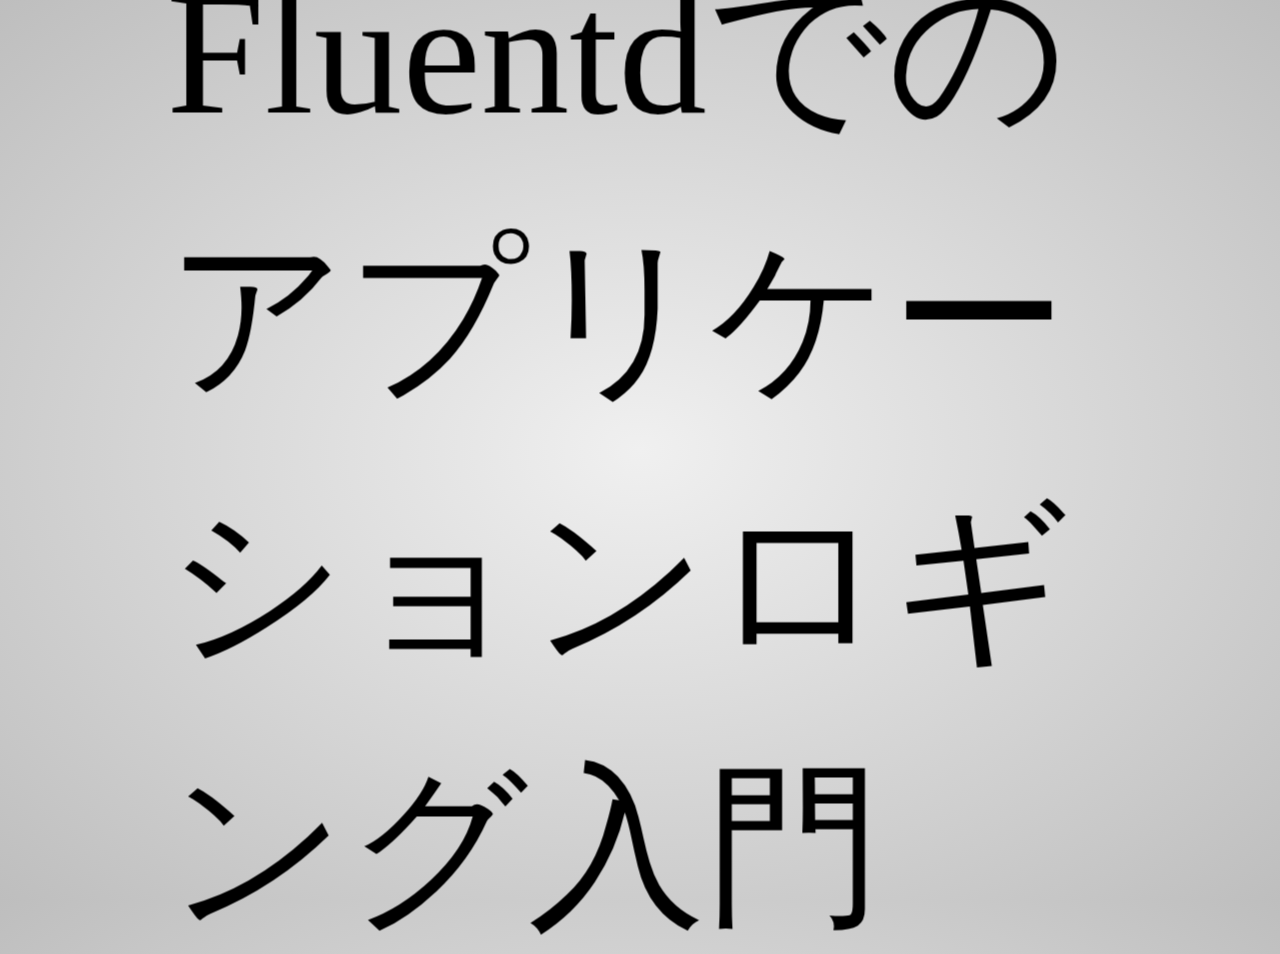
==== LT/fluentd.html @ 15f1d9ac "add fluentd LT" ====
<!doctype html>

<html lang="ja">
<head>
    <meta charset="utf-8" />
    <meta name="viewport" content="width=1024" />
    <meta name="apple-mobile-web-app-capable" content="yes" />
    <title></title>
    <link href="assets/impress.css" rel="stylesheet" />
</head>

<body class="impress-not-supported">
<div class="fallback-message">
    <p>Your browser <b>doesn't support the features required</b> by impress.js, so you are presented with a simplified version of this presentation.</p>
    A<p>For the best experience please use the latest <b>Chrome</b>, <b>Safari</b> or <b>Firefox</b> browser.</p>
</div>

<div id="impress">
    <div id="title" class="step">
        <h1>Fluentdでのアプリケーションロギング入門</h1>
    </div>
    <div class="step">
        <h1>ログ</h1>
        <ul>
            <li>エラーログ</li>
            <li>アクセスログ</li>
            <li>ユーザの行動ログ</li>
        </ul>
    </div>
    <div class="step">
        <ul>
            <li>エラーログ -> サービスの実働自体に関わるから誰しも監視してる</li>
            <li>アクセスログ -> Apacheのログには出力してるけどエラーが起きた時くらいしか見ない</li>
            <li>ユーザの行動ログ -> 取りたいけど…いろいろ大変そう</li>
        </ul>
    </div>
    <div class="step">
        <img src="http://fluentd.org/images/logo.png" style="margin-left: 0;">
        <h1>そこでFluentd！！</h1>
        http://fluentd.org/
    </div>
    <div class="step">
        <h1>Fluentdとは？</h1>
        様々なログをJSONで収集し、好きな用途に加工しやすくするログ収集ツール。
    </div>
    <div class="step">
        <h1>インストール</h1>
        <pre>gem install fluentd</pre>
    </div>
    <div class="step">
        <h2>設定</h2>
        <pre style="font-size: .6em;">
# HTTP経由
&lt;source&gt;
  type http
  port 8888
&lt;/source&gt;
# logファイル経由
&lt;source&gt;
  type tail
  path /va/log/apache/access_log.log
  format apache
  tag apache.access
&lt;/source&gt;
# 保存
&lt;match apache.access&gt;
  type file
  path /var/log/fluent/apache_access
&lt;/match&gt;
        </pre>
    </div>
    <div class="step">
        <h1>アーキテクチャ</h1>
        <ol>
            <li>Input - HTTP+JSON,File,Syslog…</li>
            <li>Buffer - Memory,File</li>
            <li>Output - File,MongoDB,MySQL…</li>
        </ol>
        <p>シンプル！</p>
    </div>
    <div class="step">
        <p>アクセスログからレスポンスタイム・ステータスコードのグラフ化</p>
        <ul>
            <li>Fluentd</li>
            <li>fluentd-plugin-datacounter</li>
            <li>fluentd-plugin-growthforecast</li>
            <li>GrowthForecast</li>
        </ul>
    </div>
    <div class="step" style="text-align: center;">
        <h1>デモ</h1>
    </div>
    <div class="step">
        <p>
        導入が簡単なアクセスログの解析からFluentdを利用！<br>
        既存のサービスに手を入れる必要なし！<br>
        最終的にユーザの行動ログをとれるようにしていきたい
        </p>
        <h1 style="text-align: center">終わり</h1>
    </div>
    <div class="step">
    </div>
</div>

<script src="assets/jquery-1.8.2.min.js"></script>
<script src="assets/impress.js"></script>
<script type="text/javascript">
    var pages = $("div.step");
    var xLength = 1800;
    var counter = 0;
    $.each(pages, function(){
            $(this).attr("data-x", xLength * counter++);
            });
</script>
<script>impress().init();</script>

</body>
</html>
---- LT/assets/impress.css ----
/**
 * This is a stylesheet for a demo presentation for impress.js
 * 
 * It is not meant to be a part of impress.js and is not required by impress.js.
 * I expect that anyone creating a presentation for impress.js would create their own
 * set of styles.
 */


/* http://meyerweb.com/eric/tools/css/reset/ 
   v2.0 | 20110126
   License: none (public domain)
*/

html, body, div, span, applet, object, iframe,
h1, h2, h3, h4, h5, h6, p, blockquote, pre,
a, abbr, acronym, address, big, cite, code,
del, dfn, em, img, ins, kbd, q, s, samp,
small, strike, strong, sub, sup, tt, var,
b, u, i, center,
dl, dt, dd, ol, ul, li,
fieldset, form, label, legend,
table, caption, tbody, tfoot, thead, tr, th, td,
article, aside, canvas, details, embed, 
figure, figcaption, footer, header, hgroup, 
menu, nav, output, ruby, section, summary,
time, mark, audio, video {
    margin: 0;
    padding: 0;
    border: 0;
    font-size: 100%;
    font: inherit;
    vertical-align: baseline;
}

/* HTML5 display-role reset for older browsers */
article, aside, details, figcaption, figure, 
footer, header, hgroup, menu, nav, section {
    display: block;
}
body {
    line-height: 1;
}
ol, ul {
    margin: 0 2em;
}
blockquote, q {
    quotes: none;
}
blockquote:before, blockquote:after,
q:before, q:after {
    content: '';
    content: none;
}

table {
    border-collapse: collapse;
    border-spacing: 0;
}


body {
    font-family: 'PT Sans', sans-serif;
    
    min-height: 740px;

    background: rgb(215, 215, 215);
    background: -webkit-gradient(radial, 50% 50%, 0, 50% 50%, 500, from(rgb(240, 240, 240)), to(rgb(190, 190, 190)));
    background: -webkit-radial-gradient(rgb(240, 240, 240), rgb(190, 190, 190));
    background:    -moz-radial-gradient(rgb(240, 240, 240), rgb(190, 190, 190));
    background:      -o-radial-gradient(rgb(240, 240, 240), rgb(190, 190, 190));
    background:         radial-gradient(rgb(240, 240, 240), rgb(190, 190, 190));

    -webkit-font-smoothing: antialiased;
}

b, strong { font-weight: bold }
i, em { font-style: italic}

a {
    color: inherit;
    padding: 0 0.1em;
    background: rgba(255,255,255,0.4);
}

pre {
    color: inherit;
    text-decoration: none;
    font-size: .8em;
    padding: 0 .3em;
    margin: .7em 0;
    background: rgba(255,255,255,0.8);
    border-radius: 0.2em;
    
    -webkit-transition: 0.5s;
    -moz-transition:    0.5s;
    -ms-transition:     0.5s;
    -o-transition:      0.5s;
    transition:         0.5s;
}

img {
    display: block;
    margin-left: auto;
    margin-right: auto;
    margin-top: .5em;
    margin-bottom: .5em;
}

small {
    font-size: .5em;
}

/* enable clicking on elements 'hiding' behind body in 3D */
body     { pointer-events: none; }
#impress { pointer-events: auto; }

/* COMMON STEP STYLES */

.step {
    width: 900px;
    padding: 40px;

    -webkit-box-sizing: border-box;
    -moz-box-sizing:    border-box;
    -ms-box-sizing:     border-box;
    -o-box-sizing:      border-box;
    box-sizing:         border-box;

    font-family: 'PT Serif', georgia, serif;

    font-size: 48px;
    line-height: 1.5;
}

.step {
    -webkit-transition: opacity 1s;
    -moz-transition:    opacity 1s;
    -ms-transition:     opacity 1s;
    -o-transition:      opacity 1s;
    transition:         opacity 1s;
}

/* fade out inactive slides */
.step:not(.active) {
    opacity: 0.3;
}

/* STEP SPECIFIC STYLES */

/* hint on the first slide */

.hint {
    position: fixed;
    left: 0;
    right: 0;
    bottom: 200px;
    
    background: rgba(0,0,0,0.5);
    color: #EEE;
    text-align: center;
    
    font-size: 50px;
    padding: 20px;
    
    z-index: 100;
    
    opacity: 0;
    
    -webkit-transform: translateY(400px);
    -moz-transform:    translateY(400px);
    -ms-transform:     translateY(400px);
    -o-transform:      translateY(400px);
    transform:         translateY(400px);

    -webkit-transition: opacity 1s, -webkit-transform 0.5s 1s;
    -moz-transition:    opacity 1s,    -moz-transform 0.5s 1s;
    -ms-transition:     opacity 1s,     -ms-transform 0.5s 1s;
    -o-transition:      opacity 1s,      -o-transform 0.5s 1s;
    transition:         opacity 1s,         transform 0.5s 1s;
}

.impress-on-bored .hint {
    opacity: 1;
    
    -webkit-transition: opacity 1s 5s, -webkit-transform 0.5s;
    -moz-transition:    opacity 1s 5s,    -moz-transform 0.5s;
    -ms-transition:     opacity 1s 5s,     -ms-transform 0.5s;
    -o-transition:      opacity 1s 5s,      -o-transform 0.5s;
    transition:         opacity 1s 5s,         transform 0.5s;
    
    -webkit-transform: translateY(0px);
    -moz-transform:    translateY(0px);
    -ms-transform:     translateY(0px);
    -o-transform:      translateY(0px);
    transform:         translateY(0px);
}

/* impress.js title */

#title {
    padding: 0;
}

#title h1 {
    font-size: 3.5em;
    
    -webkit-transform: translateZ(50px);
    -moz-transform:    translateZ(50px);
    -ms-transform:     translateZ(50px);
    -o-transform:      translateZ(50px);
    transform:         translateZ(50px);
}

h1 {
    font-size: 2em;
}

h2 {
    font-size: 1.3em;
}

/* overview step */

#overview {
    z-index: -1;
    padding: 0;
}

/* on overview step everything is visible */

.impress-on-overview .step {
    opacity: 1;
    cursor: pointer;
}

/*
 * SLIDE STEP STYLES
 *
 * inspired by: http://html5slides.googlecode.com/svn/trunk/styles.css
 *
 * ;)
 */

.slide {
    display: block;

    width: 900px;
    height: 700px;

    padding: 40px 60px;

    border-radius: 10px;

    background-color: white;

    box-shadow: 0 2px 6px rgba(0, 0, 0, .1);
    border: 1px solid rgba(0, 0, 0, .3);

    font-family: 'Open Sans', Arial, sans-serif;

    color: rgb(102, 102, 102);
    text-shadow: 0 2px 2px rgba(0, 0, 0, .1);

    font-size: 30px;
    line-height: 36px;

    letter-spacing: -1px;
}

.slide q {
    display: block;
    font-size: 50px;
    line-height: 72px;

    margin-top: 100px;
}

.slide q strong {
    white-space: nowrap;
}


/* IMPRESS NOT SUPPORTED STYLES */

.fallback-message {
    font-family: sans-serif;
    line-height: 1.3;
    
    display: none;
    width: 780px;
    padding: 10px 10px 0;
    margin: 20px auto;

    border-radius: 10px;
    border: 1px solid #E4C652;
    background: #EEDC94;
}

.fallback-message p {
    margin-bottom: 10px;
}

.impress-disabled .step,
.impress-not-supported .step {
    position: relative;
    opacity: 1;
    margin: 20px auto;
}

.impress-not-supported .fallback-message {
    display: block;
}
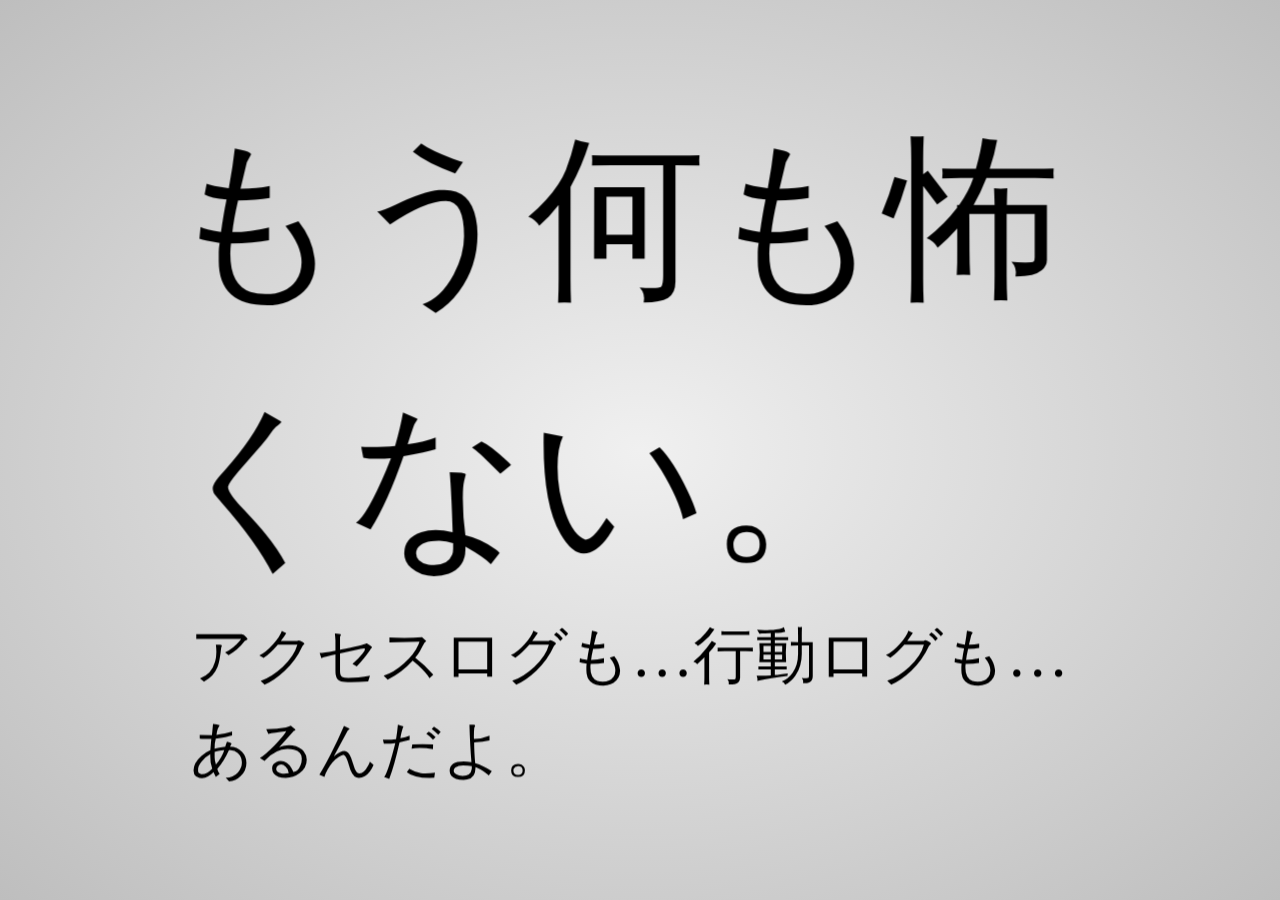
==== commit bd4ac219: "微調整した" ====
--- a/LT/fluentd.html
+++ b/LT/fluentd.html
@@ -17,7 +17,8 @@
 
 <div id="impress">
     <div id="title" class="step">
-        <h1>Fluentdでのアプリケーションロギング入門</h1>
+        <h1>もう何も怖くない。</h1>
+        <h2>アクセスログも…行動ログも…あるんだよ。</h2>
     </div>
     <div class="step">
         <h1>ログ</h1>
@@ -49,7 +50,7 @@
     </div>
     <div class="step">
         <h2>設定</h2>
-        <pre style="font-size: .6em;">
+        <pre style="font-size: .5em;">
 # HTTP経由
 &lt;source&gt;
   type http
@@ -66,8 +67,7 @@
 &lt;match apache.access&gt;
   type file
   path /var/log/fluent/apache_access
-&lt;/match&gt;
-        </pre>
+&lt;/match&gt;</pre>
     </div>
     <div class="step">
         <h1>アーキテクチャ</h1>
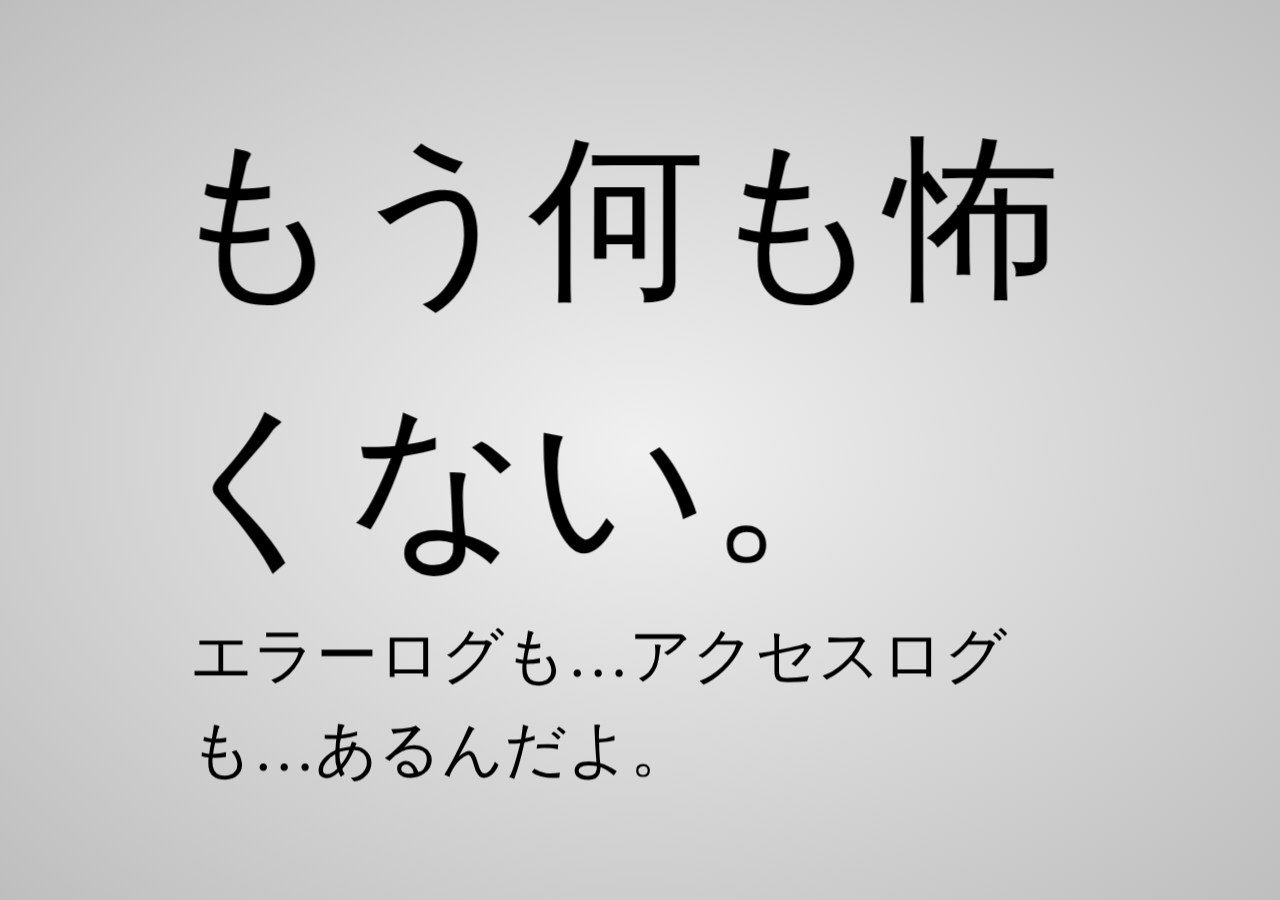
==== commit 89a09a98: "文章を修正" ====
--- a/LT/fluentd.html
+++ b/LT/fluentd.html
@@ -18,7 +18,7 @@
 <div id="impress">
     <div id="title" class="step">
         <h1>もう何も怖くない。</h1>
-        <h2>アクセスログも…行動ログも…あるんだよ。</h2>
+        <h2>エラーログも…アクセスログも…あるんだよ。</h2>
     </div>
     <div class="step">
         <h1>ログ</h1>
